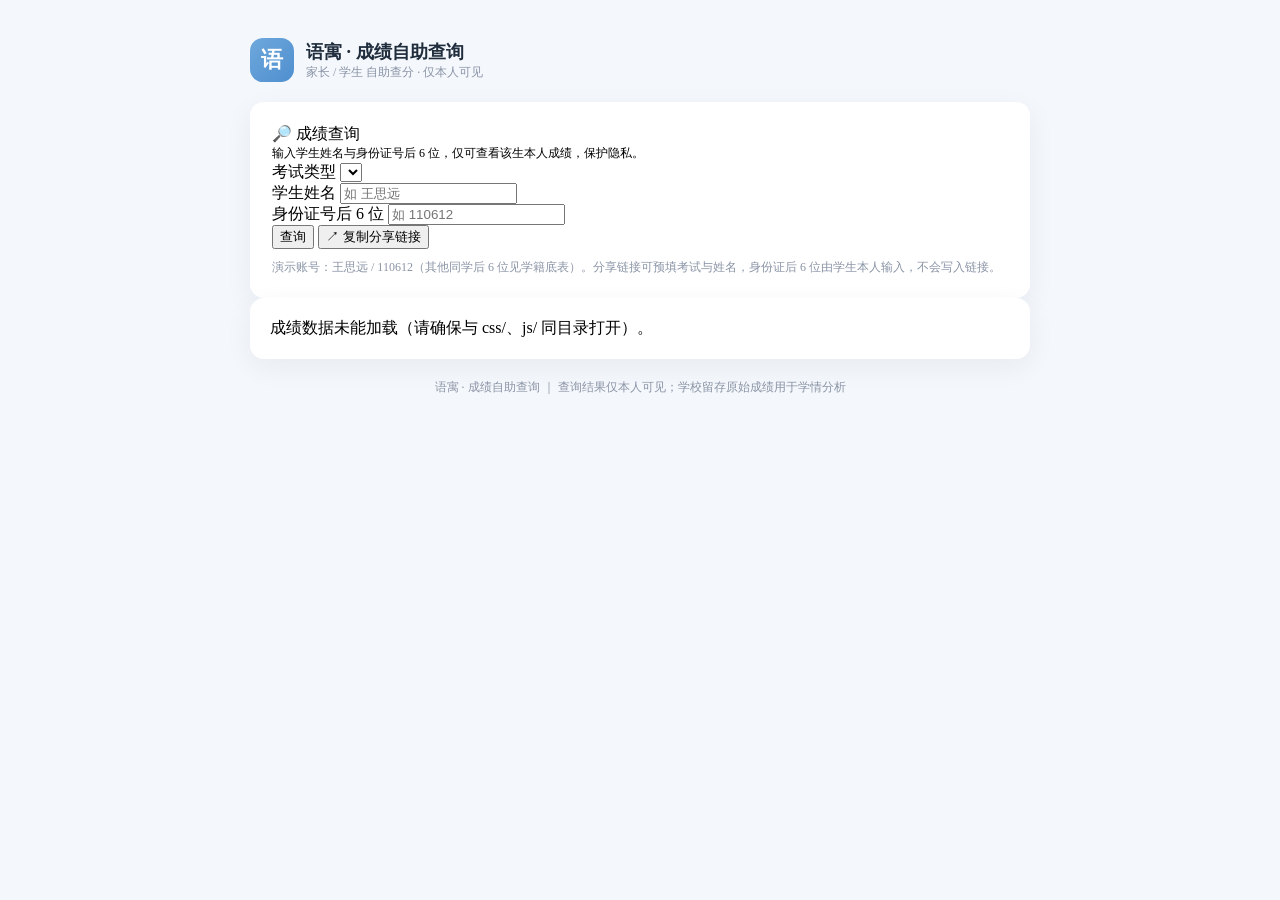
==== score-query.html @ 5e7501db "add score-query.html" ====
<!DOCTYPE html>
<html lang="zh-CN">
<head>
<meta charset="UTF-8" />
<meta name="viewport" content="width=device-width, initial-scale=1.0" />
<title>语寓 · 成绩自助查询</title>
<link rel="stylesheet" href="css/style.css" />
<style>
  body { background:#f4f7fb; }
  .sq-wrap { max-width:780px; margin:0 auto; padding:30px 18px 56px; }
  .sq-brand { display:flex; align-items:center; gap:12px; margin-bottom:20px; }
  .sq-logo { width:44px; height:44px; border-radius:13px; background:linear-gradient(135deg,#6ea8dc,#4f8fcf);
    color:#fff; display:flex; align-items:center; justify-content:center; font-size:22px; font-weight:700; }
  .sq-name { font-size:18px; font-weight:700; color:#1f2d3d; }
  .sq-sub { font-size:12px; color:#8a94a6; }
  .sq-card { background:#fff; border:1px solid var(--line); border-radius:14px; padding:22px;
    box-shadow:0 8px 28px rgba(40,70,110,.06); }
  .sq-foot { font-size:12px; margin-top:20px; text-align:center; color:#8a94a6; }
  #scoreResult .card { background:#fff; border:1px solid var(--line); border-radius:14px; padding:20px;
    box-shadow:0 8px 28px rgba(40,70,110,.06); }
  .sq-tip { font-size:12px; color:#8a94a6; margin-top:10px; }
</style>
</head>
<body>
<div class="sq-wrap">
  <div class="sq-brand">
    <div class="sq-logo">语</div>
    <div>
      <div class="sq-name">语寓 · 成绩自助查询</div>
      <div class="sq-sub">家长 / 学生 自助查分 · 仅本人可见</div>
    </div>
  </div>

  <div class="sq-card">
    <div class="section-title" style="margin-top:0">🔎 成绩查询</div>
    <div class="muted mb12" style="font-size:12px">输入学生姓名与身份证号后 6 位，仅可查看该生本人成绩，保护隐私。</div>
    <div class="flex gap12 wrap" style="align-items:flex-end">
      <div class="field" style="min-width:170px"><label>考试类型</label>
        <select id="qExam"></select></div>
      <div class="field" style="min-width:160px"><label>学生姓名</label>
        <input id="qName" placeholder="如 王思远" autocomplete="off"></div>
      <div class="field" style="min-width:170px"><label>身份证号后 6 位</label>
        <input id="qId6" placeholder="如 110612" inputmode="numeric" autocomplete="off"></div>
      <button class="btn" id="btnQuery">查询</button>
      <button class="btn line" id="btnShare">↗ 复制分享链接</button>
    </div>
    <div class="sq-tip">演示账号：王思远 / 110612（其他同学后 6 位见学籍底表）。分享链接可预填考试与姓名，身份证后 6 位由学生本人输入，不会写入链接。</div>
  </div>

  <div id="scoreResult" class="mt16"></div>

  <div class="sq-foot">语寓 · 成绩自助查询 ｜ 查询结果仅本人可见；学校留存原始成绩用于学情分析</div>
</div>

<script src="js/data.js"></script>
<script>
(function(){
  if(!window.DB || !DB.examScores){ document.getElementById('scoreResult').innerHTML =
    '<div class="card"><div class="muted">成绩数据未能加载（请确保与 css/、js/ 同目录打开）。</div></div>'; return; }

  var exams = DB.examScores;
  var keys = ['monthly','mid','final'];

  var ex = document.getElementById('qExam');
  ex.innerHTML = keys.map(function(k){ return '<option value="'+k+'">'+exams[k].name+'</option>'; }).join('');

  // 深链预填：?exam=mid&name=王思远（身份证后6位绝不进 URL）
  var p = new URLSearchParams(location.search);
  if(p.get('exam') && exams[p.get('exam')]) ex.value = p.get('exam');
  if(p.get('name')) document.getElementById('qName').value = p.get('name');

  function rankRows(rows){
    var t = rows.map(function(r){ return Object.assign({}, r,
      { total: Object.values(r.s).reduce(function(a,b){return a+b;},0) }); });
    t.sort(function(a,b){ return b.total - a.total; });
    return t.map(function(r,i){ return Object.assign({}, r, { rank:i+1 }); });
  }

  function scoreResultCard(examKey, r){
    var ex = DB.examScores[examKey];
    var sub = DB.examSubjects;
    return '<div class="card">' +
      '<div class="flex between mb12">' +
        '<div class="section-title" style="margin:0">📄 '+ex.name+'（'+ex.date+'） · '+r.name+' 成绩</div>' +
        '<span class="tag blue">班名 '+r.rank+' / '+ex.rows.length+'</span>' +
      '</div>' +
      '<table class="mt16"><thead><tr><th>科目</th>'+sub.map(function(s){return '<th>'+s+'</th>';}).join('')+'<th>总分</th></tr></thead>' +
        '<tbody><tr><td><b>得分</b></td>'+sub.map(function(s){return '<td>'+r.s[s]+'</td>';}).join('')+'<td><b>'+r.total+'</b></td></tr></tbody></table>' +
      '<div class="muted mt12" style="font-size:12px">查询结果仅本人可见；学校留存原始成绩用于学情分析</div>' +
    '</div>';
  }

  function doQuery(){
    var exam = ex.value;
    var name = document.getElementById('qName').value.trim();
    var id6 = document.getElementById('qId6').value.trim();
    var box = document.getElementById('scoreResult');
    if(!name || !id6){ box.innerHTML = '<div class="card"><div class="muted">请填写姓名与身份证号后 6 位。</div></div>'; return; }
    var ranked = rankRows(DB.examScores[exam].rows);
    var r = ranked.find(function(x){ return x.name===name && x.id6===id6; });
    if(!r){ box.innerHTML = '<div class="card"><div class="muted">未查询到匹配记录，请核对姓名与身份证号后 6 位。</div></div>'; return; }
    box.innerHTML = scoreResultCard(exam, r);
  }

  function doShare(){
    var exam = ex.value;
    var name = document.getElementById('qName').value.trim();
    var base = location.href.split('?')[0];
    var url = base + '?exam=' + encodeURIComponent(exam) + (name ? '&name=' + encodeURIComponent(name) : '');
    var btn = document.getElementById('btnShare');
    var orig = btn.textContent;
    function ok(){ btn.textContent='✓ 已复制'; btn.disabled=true; setTimeout(function(){ btn.textContent=orig; btn.disabled=false; }, 1800); }
    if(navigator.clipboard && navigator.clipboard.writeText){
      navigator.clipboard.writeText(url).then(ok, function(){ window.prompt('复制以下链接分享给学生 / 家长：', url); });
    } else {
      window.prompt('复制以下链接分享给学生 / 家长：', url);
    }
  }

  document.getElementById('btnQuery').onclick = doQuery;
  document.getElementById('btnShare').onclick = doShare;
  ['qName','qId6'].forEach(function(id){
    document.getElementById(id).addEventListener('keydown', function(e){ if(e.key==='Enter') doQuery(); });
  });
})();
</script>
</body>
</html>
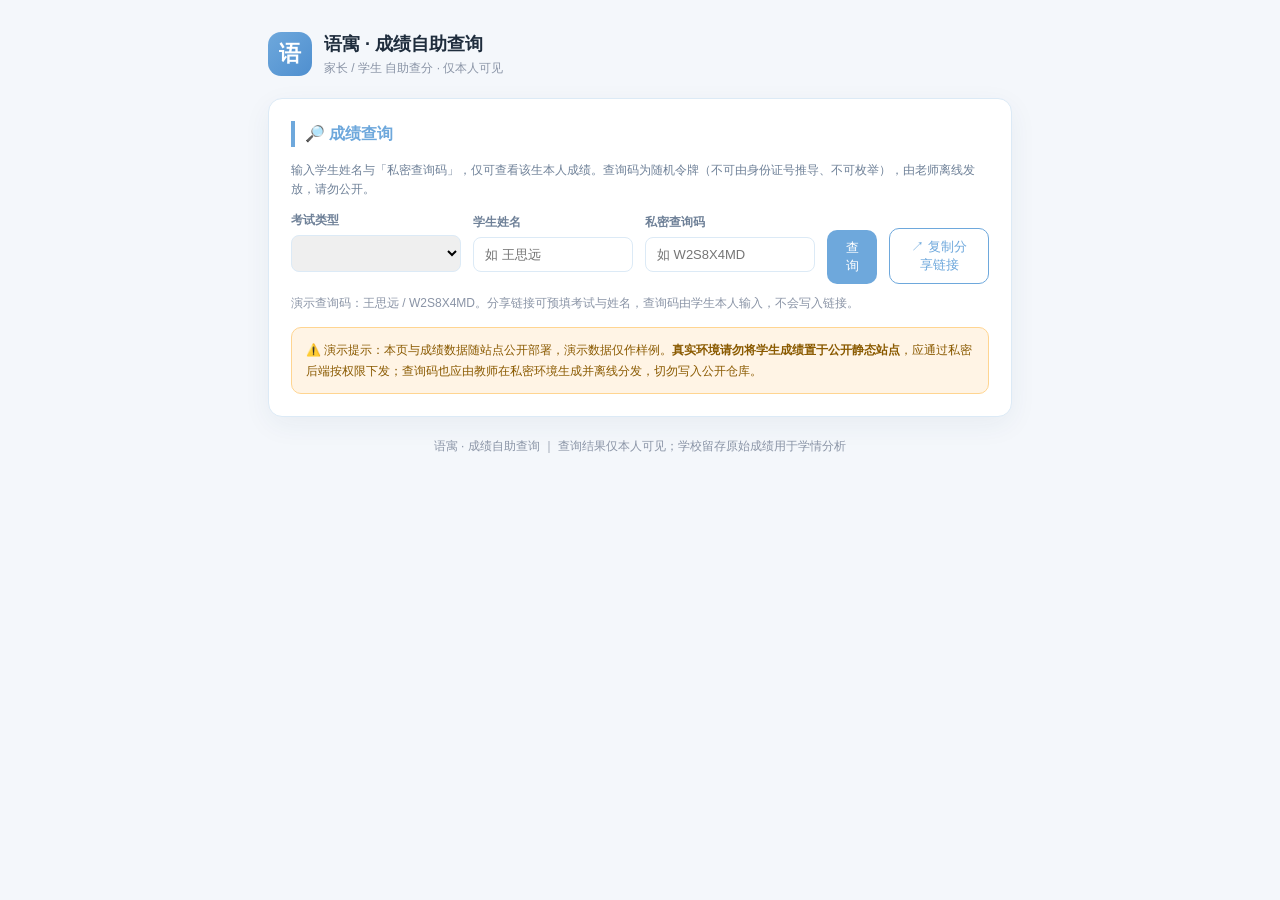
==== commit 0da59b53: "[security] P2: 凭据加密 + CSP + 成绩查询码校验" ====
--- a/score-query.html
+++ b/score-query.html
@@ -4,6 +4,7 @@
 <meta charset="UTF-8" />
 <meta name="viewport" content="width=device-width, initial-scale=1.0" />
 <title>语寓 · 成绩自助查询</title>
+<meta http-equiv="Content-Security-Policy" content="default-src 'self'; script-src 'self' https://cdn.jsdelivr.net; style-src 'self' 'unsafe-inline'; img-src 'self' data:; connect-src 'self' https:; font-src 'self' data:; worker-src 'self' blob: https://cdn.jsdelivr.net; object-src 'none'; base-uri 'self'; frame-ancestors 'none'" />
 <link rel="stylesheet" href="css/style.css" />
 <style>
   body { background:#f4f7fb; }
@@ -19,6 +20,8 @@
   #scoreResult .card { background:#fff; border:1px solid var(--line); border-radius:14px; padding:20px;
     box-shadow:0 8px 28px rgba(40,70,110,.06); }
   .sq-tip { font-size:12px; color:#8a94a6; margin-top:10px; }
+  .sq-warn { font-size:12px; line-height:1.7; margin-top:14px; padding:12px 14px; border-radius:10px;
+    background:#fff4e5; border:1px solid #ffd591; color:#8a5a00; }
 </style>
 </head>
 <body>
@@ -33,18 +36,19 @@
 
   <div class="sq-card">
     <div class="section-title" style="margin-top:0">🔎 成绩查询</div>
-    <div class="muted mb12" style="font-size:12px">输入学生姓名与身份证号后 6 位，仅可查看该生本人成绩，保护隐私。</div>
+    <div class="muted mb12" style="font-size:12px">输入学生姓名与「私密查询码」，仅可查看该生本人成绩。查询码为随机令牌（不可由身份证号推导、不可枚举），由老师离线发放，请勿公开。</div>
     <div class="flex gap12 wrap" style="align-items:flex-end">
       <div class="field" style="min-width:170px"><label>考试类型</label>
         <select id="qExam"></select></div>
       <div class="field" style="min-width:160px"><label>学生姓名</label>
         <input id="qName" placeholder="如 王思远" autocomplete="off"></div>
-      <div class="field" style="min-width:170px"><label>身份证号后 6 位</label>
-        <input id="qId6" placeholder="如 110612" inputmode="numeric" autocomplete="off"></div>
+      <div class="field" style="min-width:170px"><label>私密查询码</label>
+        <input id="qCode" placeholder="如 W2S8X4MD" inputmode="text" autocomplete="off"></div>
       <button class="btn" id="btnQuery">查询</button>
       <button class="btn line" id="btnShare">↗ 复制分享链接</button>
     </div>
-    <div class="sq-tip">演示账号：王思远 / 110612（其他同学后 6 位见学籍底表）。分享链接可预填考试与姓名，身份证后 6 位由学生本人输入，不会写入链接。</div>
+    <div class="sq-tip">演示查询码：王思远 / W2S8X4MD。分享链接可预填考试与姓名，查询码由学生本人输入，不会写入链接。</div>
+    <div class="sq-warn">⚠️ 演示提示：本页与成绩数据随站点公开部署，演示数据仅作样例。<b>真实环境请勿将学生成绩置于公开静态站点</b>，应通过私密后端按权限下发；查询码也应由教师在私密环境生成并离线分发，切勿写入公开仓库。</div>
   </div>
 
   <div id="scoreResult" class="mt16"></div>
@@ -53,76 +57,6 @@
 </div>
 
 <script src="js/data.js"></script>
-<script>
-(function(){
-  if(!window.DB || !DB.examScores){ document.getElementById('scoreResult').innerHTML =
-    '<div class="card"><div class="muted">成绩数据未能加载（请确保与 css/、js/ 同目录打开）。</div></div>'; return; }
-
-  var exams = DB.examScores;
-  var keys = ['monthly','mid','final'];
-
-  var ex = document.getElementById('qExam');
-  ex.innerHTML = keys.map(function(k){ return '<option value="'+k+'">'+exams[k].name+'</option>'; }).join('');
-
-  // 深链预填：?exam=mid&name=王思远（身份证后6位绝不进 URL）
-  var p = new URLSearchParams(location.search);
-  if(p.get('exam') && exams[p.get('exam')]) ex.value = p.get('exam');
-  if(p.get('name')) document.getElementById('qName').value = p.get('name');
-
-  function rankRows(rows){
-    var t = rows.map(function(r){ return Object.assign({}, r,
-      { total: Object.values(r.s).reduce(function(a,b){return a+b;},0) }); });
-    t.sort(function(a,b){ return b.total - a.total; });
-    return t.map(function(r,i){ return Object.assign({}, r, { rank:i+1 }); });
-  }
-
-  function scoreResultCard(examKey, r){
-    var ex = DB.examScores[examKey];
-    var sub = DB.examSubjects;
-    return '<div class="card">' +
-      '<div class="flex between mb12">' +
-        '<div class="section-title" style="margin:0">📄 '+ex.name+'（'+ex.date+'） · '+r.name+' 成绩</div>' +
-        '<span class="tag blue">班名 '+r.rank+' / '+ex.rows.length+'</span>' +
-      '</div>' +
-      '<table class="mt16"><thead><tr><th>科目</th>'+sub.map(function(s){return '<th>'+s+'</th>';}).join('')+'<th>总分</th></tr></thead>' +
-        '<tbody><tr><td><b>得分</b></td>'+sub.map(function(s){return '<td>'+r.s[s]+'</td>';}).join('')+'<td><b>'+r.total+'</b></td></tr></tbody></table>' +
-      '<div class="muted mt12" style="font-size:12px">查询结果仅本人可见；学校留存原始成绩用于学情分析</div>' +
-    '</div>';
-  }
-
-  function doQuery(){
-    var exam = ex.value;
-    var name = document.getElementById('qName').value.trim();
-    var id6 = document.getElementById('qId6').value.trim();
-    var box = document.getElementById('scoreResult');
-    if(!name || !id6){ box.innerHTML = '<div class="card"><div class="muted">请填写姓名与身份证号后 6 位。</div></div>'; return; }
-    var ranked = rankRows(DB.examScores[exam].rows);
-    var r = ranked.find(function(x){ return x.name===name && x.id6===id6; });
-    if(!r){ box.innerHTML = '<div class="card"><div class="muted">未查询到匹配记录，请核对姓名与身份证号后 6 位。</div></div>'; return; }
-    box.innerHTML = scoreResultCard(exam, r);
-  }
-
-  function doShare(){
-    var exam = ex.value;
-    var name = document.getElementById('qName').value.trim();
-    var base = location.href.split('?')[0];
-    var url = base + '?exam=' + encodeURIComponent(exam) + (name ? '&name=' + encodeURIComponent(name) : '');
-    var btn = document.getElementById('btnShare');
-    var orig = btn.textContent;
-    function ok(){ btn.textContent='✓ 已复制'; btn.disabled=true; setTimeout(function(){ btn.textContent=orig; btn.disabled=false; }, 1800); }
-    if(navigator.clipboard && navigator.clipboard.writeText){
-      navigator.clipboard.writeText(url).then(ok, function(){ window.prompt('复制以下链接分享给学生 / 家长：', url); });
-    } else {
-      window.prompt('复制以下链接分享给学生 / 家长：', url);
-    }
-  }
-
-  document.getElementById('btnQuery').onclick = doQuery;
-  document.getElementById('btnShare').onclick = doShare;
-  ['qName','qId6'].forEach(function(id){
-    document.getElementById(id).addEventListener('keydown', function(e){ if(e.key==='Enter') doQuery(); });
-  });
-})();
-</script>
+<script src="js/score-query.js"></script>
 </body>
 </html>
--- a/css/style.css
+++ b/css/style.css
@@ -0,0 +1,623 @@
+/* =====================================================================
+   语寓 · 设计规范 Design Tokens  （最后更新：2026-08-10）
+   统一「浅蓝框架」—— 所有新增页面/模块都必须套用以下令牌与约定，
+   禁止再各自新增配色、渐变、色条、圆角或阴影。
+   ---------------------------------------------------------------------
+   1) 主色（唯一强调色，呼应"挖挖"浅蓝）
+      --accent        主色：按钮/激活态/进度条/链接/勾选/表头
+      --accent-soft   主色浅底：激活背景、卡片描边底色
+      --accent-strong 主色深：渐变末端、强调文字
+      --brand         旧名，等同 --accent（保留兼容，勿再新用）
+      ※ 全站只有一个强调色，禁止给卡片单独加 --hue 色条/色块。
+
+   2) 语义色（仅用于"状态/分类标签 .tag"，不用于大面积铺色）
+      --blue/--green/--amber/--purple/--red  及各自 -soft 浅底
+      ※ 强调色阶：--rc1~--rc6 浅红（明度/纯度递进），用于"需要强调的图标底"，
+         如备课中心常用网址的 emoji 图标，禁止用于文字或大面积铺色。
+
+   3) 中性色
+      --bg 页面底(浅蓝)  --panel 卡片底(白)  --ink 正文  --muted 辅助  --line 描边
+
+   4) 圆角  卡片 --radius:12px ；按钮/标签/小卡 --radius-sm:10px  （二选一，不混用）
+   5) 阴影  仅 --shadow 一档（静默态）；hover 用 transform+同档阴影"抬起"，不新增阴影变量
+   6) 间距  一律 8 的倍数：8 / 12 / 16 / 24 ；卡片内 padding 16
+   7) 字号  页面标题 20 · 区块标题 16 · 正文 14 · 辅助 12
+
+   8) 组件约定（新增模块先复用，勿新造一次性样式）
+      .card            统一容器：白底 + --radius + --shadow + 1px --line 描边
+      .tag             标签：颜色只取语义色名 red/blue/green/amber/purple
+      .btn             主按钮（实心 --accent）；.btn.line 次级（描边）
+      .sub-tab         横向子导航（文字按钮，active 用 --accent）
+      .pill            筛选胶囊（active 用 --accent-soft 底 + --accent 字）
+      .progress-mini   进度条 > i（实心 --accent；.wide 为横向大条）
+      .survive         续命/放假倒计时条（渐变 --accent → --accent-strong）
+      .res             资源图标卡（备课中心教案单元/网址/教材共用：整卡可点，hover 抬起）
+      .res-ico / .res-url / .res-open  配套子部件（图标块 / URL 灰字 / 打开链接文字）
+      .sites-toolbar   备课网址聚合工具条（自动保存提示 + 一键预览/添加）
+      .sites-group     按板块分组容器（板块标题头 + 卡片网格）
+      .sites-card-del  资源卡右上角删除按钮（hover 显现，避开冒泡）
+      .sites-add-card  虚线添加卡（hover 变实色 + accent 描边）
+      .cs-tool         一课一标交互卡（左侧下拉选择课文 / 右侧自动对应学段）
+   ===================================================================== */
+
+:root{
+  --bg:#eef5fb; --panel:#ffffff; --ink:#27384a; --muted:#6f8198;
+  --line:#dceaf6; --brand:#6ea8dc; --brand-soft:#eaf3fb;
+  --blue:#5b9bd5; --blue-soft:#e8f1fa;
+  --green:#5cb88d; --green-soft:#e6f4ee;
+  --amber:#e0a85b; --amber-soft:#fbf0e2;
+  --purple:#8a9bd0; --purple-soft:#eef0f8;
+  --red:#d97a82; --red-soft:#fbe9ea;
+  --rc1:#fdeced; --rc2:#fbdde0; --rc3:#f7c3c8; --rc4:#f2a6ad; --rc5:#ec878f; --rc6:#e36771;
+  --accent:#6ea8dc; --accent-soft:#eaf3fb; --accent-strong:#3f7fc0;
+  --shadow:0 1px 3px rgba(40,70,110,.06),0 6px 18px rgba(40,70,110,.05);
+  --radius:12px; --radius-sm:10px;
+}
+*{box-sizing:border-box;margin:0;padding:0}
+body{font-family:-apple-system,"PingFang SC","Microsoft YaHei",Segoe UI,sans-serif;
+  background:var(--bg);color:var(--ink);font-size:14px;line-height:1.6}
+#bgLayer{position:fixed;inset:0;z-index:0;background-size:cover;background-position:center;background-repeat:no-repeat;transition:background .3s ease}
+.app{display:flex;min-height:100vh;position:relative;z-index:1}
+.bg-swatch{width:46px;height:46px;border-radius:10px;border:2px solid var(--line);cursor:pointer;transition:.15s;position:relative;color:#5b6b7d;font-size:11px;font-weight:600}
+.bg-swatch:hover{border-color:var(--brand)}
+.bg-swatch.active{border-color:var(--brand);box-shadow:0 0 0 3px var(--accent-soft)}
+
+/* 侧边栏 */
+.sidebar{width:228px;background:var(--panel);border-right:1px solid var(--line);
+  display:flex;flex-direction:column;position:sticky;top:0;height:100vh}
+.brand{display:flex;align-items:center;gap:10px;padding:18px 18px 14px}
+.brand-logo{width:38px;height:38px;border-radius:10px;background:var(--brand);
+  color:#fff;font-size:20px;font-weight:700;display:flex;align-items:center;justify-content:center}
+.brand-name{font-weight:700;font-size:17px}
+.brand-sub{font-size:11px;color:var(--muted)}
+.nav{padding:8px 10px;display:flex;flex-direction:column;gap:2px;flex:1}
+.nav-item{display:flex;align-items:center;gap:10px;padding:10px 12px;border-radius:9px;
+  color:var(--muted);cursor:pointer;font-weight:500;user-select:none}
+.nav-item .ico{width:18px;text-align:center;opacity:.8}
+.nav-item:hover{background:#f0f3f7;color:var(--ink)}
+.nav-item.active{background:var(--accent-soft);color:var(--accent);font-weight:600}
+.sidebar-foot{padding:12px 14px;border-top:1px solid var(--line)}
+.user-mini{display:flex;align-items:center;gap:10px}
+.avatar{width:34px;height:34px;border-radius:50%;background:var(--blue);color:#fff;
+  display:flex;align-items:center;justify-content:center;font-weight:600;flex:none;
+  overflow:hidden;cursor:pointer;transition:box-shadow .15s}
+.avatar:hover{box-shadow:0 0 0 3px var(--accent-soft)}
+.avatar img{width:100%;height:100%;border-radius:50%;object-fit:cover;display:block}
+.avatar.small{width:30px;height:30px;font-size:13px}
+.avatar.lg{width:56px;height:56px;font-size:22px}
+.uname{font-weight:600;font-size:13px}.urole{font-size:11px;color:var(--muted)}
+
+/* 主区 */
+.main{flex:1;display:flex;flex-direction:column;min-width:0}
+.topbar{height:60px;background:var(--panel);border-bottom:1px solid var(--line);
+  display:flex;align-items:center;gap:16px;padding:0 22px;position:sticky;top:0;z-index:5}
+.topbar-title{font-size:17px;font-weight:700}
+.topbar-search{flex:1;max-width:420px}
+.topbar-search input{width:100%;padding:9px 14px;border:1px solid var(--line);
+  border-radius:20px;background:#f7f9fc;font-size:13px;outline:none}
+.topbar-search input:focus{border-color:var(--brand);background:#fff}
+.topbar-actions{display:flex;align-items:center;gap:14px}
+.btn-ghost{background:#f4f6f9;border:none;padding:8px 12px;border-radius:9px;
+  cursor:pointer;font-size:13px;color:var(--ink);position:relative}
+.btn-ghost:hover{background:#eaeef3}
+.badge{position:absolute;top:-4px;right:-4px;background:var(--brand);color:#fff;
+  font-size:10px;border-radius:10px;padding:1px 5px}
+
+/* 上课提醒 · 右上角闹钟图标 */
+.remind-icon{position:relative;width:38px;height:38px;border-radius:50%;border:1px solid var(--line);
+  background:#f4f6f9;cursor:pointer;font-size:18px;display:flex;align-items:center;justify-content:center;transition:.2s; padding:0}
+.remind-icon:hover{background:#eaeef3}
+.remind-icon.active{background:#fdecec;border-color:#f0a3a3;animation:remindPulse 1.1s infinite}
+@keyframes remindPulse{0%{box-shadow:0 0 0 0 rgba(232,80,58,.55)}70%{box-shadow:0 0 0 9px rgba(232,80,58,0)}100%{box-shadow:0 0 0 0 rgba(232,80,58,0)}}
+.remind-badge{position:absolute;top:-6px;right:-6px;background:#e8503a;color:#fff;font-size:10px;
+  border-radius:10px;padding:1px 5px;font-weight:700;min-width:16px;text-align:center;line-height:1.4}
+.remind-pop{position:fixed;z-index:80;background:var(--panel);border:1px solid var(--line);border-radius:12px;
+  box-shadow:var(--shadow);padding:14px;width:262px}
+.remind-pop .rp-title{font-weight:700;font-size:13px;margin-bottom:8px}
+.remind-pop .rp-next .rp-tt{font-size:13px;font-weight:600}
+.remind-pop .rp-next .rp-sub{font-size:12px;color:#6b7686;margin-top:2px}
+.remind-pop .rp-next .rp-dur{font-size:12px;margin-top:6px;color:#6b7686}
+.remind-pop .rp-next .rp-dur.rp-soon{color:#e8503a;font-weight:700}
+.remind-pop .switch{margin-top:12px}
+.content{padding:22px;overflow:auto}
+
+/* 通用卡片/网格 */
+.grid{display:grid;gap:16px}
+.cols-4{grid-template-columns:repeat(4,1fr)}
+.cols-3{grid-template-columns:repeat(3,1fr)}
+.cols-2{grid-template-columns:repeat(2,1fr)}
+.card{background:var(--panel);border:1px solid var(--line);border-radius:var(--radius);
+  padding:16px;box-shadow:var(--shadow)}
+.card h3{font-size:14px;margin-bottom:10px;display:flex;align-items:center;gap:8px}
+.card h3 .tag{margin-left:auto}
+.stat{display:flex;flex-direction:column;gap:4px}
+.stat .num{font-size:26px;font-weight:700}
+.stat .lbl{color:var(--muted);font-size:12px}
+.stat .delta{font-size:12px}
+.up{color:var(--green)}.down{color:var(--brand)}
+
+/* 1530 安全教育：本周提醒细条（仅在有提醒时出现） */
+.safe-remind{ background:var(--blue-soft); border:1px solid var(--line); border-left:3px solid var(--blue);
+  border-radius:var(--radius-sm); padding:10px 12px; margin-bottom:10px; font-size:13px; color:var(--ink); }
+.safe-remind-head{ font-weight:500; margin-bottom:6px; }
+.safe-remind .row{ background:#fff; border-radius:8px; }
+
+/* 徽标 */
+.tag{font-size:11px;padding:2px 8px;border-radius:20px;background:#eef2f7;color:var(--muted)}
+.tag.red{background:var(--red-soft);color:var(--red)}
+.tag.blue{background:var(--blue-soft);color:var(--blue)}
+.tag.green{background:var(--green-soft);color:var(--green)}
+.tag.amber{background:var(--amber-soft);color:var(--amber)}
+.tag.purple{background:var(--purple-soft);color:var(--purple)}
+.tag.pink{background:#fdecf3;color:#d63384}
+.tag.gray{background:#eef2f7;color:var(--muted)}
+/* 整本阅读 · 自测模式隐藏答案 */
+#qList.hide-ans .q-ans{display:none}
+
+/* 列表/表格 */
+.list{display:flex;flex-direction:column;gap:10px}
+.row{display:flex;align-items:center;gap:12px;padding:12px;border:1px solid var(--line);
+  border-radius:10px;background:#fff}
+.row:hover{border-color:#d6dcea}
+.row .main{flex:1;min-width:0}
+.row .title{font-weight:600}
+.row .meta{color:var(--muted);font-size:12px}
+table{width:100%;border-collapse:collapse;font-size:13px}
+th,td{text-align:left;padding:10px 12px;border-bottom:1px solid var(--line)}
+th{color:var(--muted);font-weight:600;font-size:12px;background:#fafbfc}
+tr:hover td{background:#fafcff}
+
+/* 按钮 */
+.btn{background:var(--accent);color:#fff;border:none;padding:9px 16px;border-radius:var(--radius-sm);
+  cursor:pointer;font-size:13px;font-weight:500}
+.btn:hover{filter:brightness(.95)}
+.btn.line{background:#fff;color:var(--accent);border:1px solid var(--accent)}
+.btn.sm{padding:5px 11px;font-size:12px}
+.btn.danger{background:#e35d6a;color:#fff}
+.btn.danger.line{background:#fff;color:#e35d6a;border:1px solid #e35d6a}
+/* 作业批改 · 默写逐字比对 */
+.diff-box{font-size:18px;line-height:2;letter-spacing:2px;word-break:break-all}
+.diff-ok{color:#2f9e57;font-weight:700}
+.diff-bad{color:#d23b3b;background:#fdeaea;border-radius:3px;font-weight:700}
+.diff-miss{color:#bbb;font-weight:700}
+/* 作业批改 · 作文批改报告 */
+.grade-report{border:1px solid var(--accent-soft);background:var(--accent-soft);border-radius:10px;padding:14px}
+.grade-total{font-size:26px;font-weight:800;color:var(--accent)}
+.grade-report .bar{height:8px;background:#fff;border-radius:6px;overflow:hidden}
+.grade-report .bar i{display:block;height:100%;background:var(--accent)}
+
+/* 排版 */
+.section-title{font-size:16px;font-weight:700;margin:4px 0 14px;display:flex;align-items:center;gap:8px;
+  color:var(--accent);border-left:4px solid var(--accent);padding-left:10px}
+.muted{color:var(--muted)}
+.flex{display:flex}.between{justify-content:space-between}.center{align-items:center}
+.gap8{gap:8px}.gap12{gap:12px}.mt16{margin-top:16px}.mb12{margin-bottom:12px}
+.pill{display:inline-flex;align-items:center;gap:6px;padding:5px 11px;border-radius:20px;
+  background:#f1f4f8;cursor:pointer;font-size:12px;user-select:none}
+.pill.active{background:var(--accent);color:#fff}
+.bar{height:10px;border-radius:6px;background:#eef1f5;overflow:hidden}
+.bar > i{display:block;height:100%;border-radius:6px}
+.small-chart{display:flex;align-items:flex-end;gap:8px;height:120px;padding-top:8px}
+.small-chart .col{flex:1;display:flex;flex-direction:column;align-items:center;gap:4px;justify-content:flex-end}
+.small-chart .col .b{width:100%;border-radius:6px 6px 0 0;background:var(--blue)}
+.small-chart .col .x{font-size:11px;color:var(--muted)}
+.empty{padding:40px;text-align:center;color:var(--muted)}
+.kpi-row{display:flex;gap:18px;flex-wrap:wrap}
+.field{display:flex;flex-direction:column;gap:5px;margin-bottom:12px}
+.field label{font-size:12px;color:var(--muted);font-weight:600}
+.field input,.field select,.field textarea{padding:9px 11px;border:1px solid var(--line);
+  border-radius:8px;font-size:13px;font-family:inherit;outline:none}
+.field input:focus,.field textarea:focus{border-color:var(--brand)}
+.rubric{display:flex;flex-direction:column;gap:10px}
+.rubric .item{display:flex;align-items:center;gap:12px}
+.rubric .item .name{width:120px;font-weight:600}
+.rubric .item .pts{margin-left:auto;color:var(--muted)}
+.stars{display:flex;gap:4px}
+.stars span{cursor:pointer;font-size:18px;color:#d8dee6}
+.stars span.on{color:var(--amber)}
+.toast{position:fixed;bottom:24px;left:50%;transform:translateX(-50%);background:#1f2733;
+  color:#fff;padding:11px 20px;border-radius:10px;font-size:13px;opacity:0;transition:.25s;z-index:50}
+.toast.show{opacity:1}
+
+/* 二级目录（页内子导航） */
+.subnav{display:flex;gap:4px;border-bottom:1px solid var(--line)}
+.sub-tab{background:none;border:none;border-bottom:2px solid transparent;padding:9px 16px;cursor:pointer;
+  font-size:13px;color:var(--muted);font-weight:500;border-radius:8px 8px 0 0;transition:.15s}
+.sub-tab:hover{color:var(--accent);background:var(--accent-soft)}
+.sub-tab.active{color:var(--accent);font-weight:700;border-bottom-color:var(--accent)}
+
+/* 备课中心 · 二级任务横向图标导航（图标缩小、整行排列、可横滑） */
+.subnav.hsub{display:flex;flex-wrap:wrap;gap:8px;border-bottom:none;padding:0;margin-bottom:0}
+.sub-tab.hitem{display:inline-flex;align-items:center;gap:6px;flex:none;
+  border-bottom:none;border:1px solid transparent;border-radius:999px;padding:6px 13px;
+  background:#f3f6fa;color:var(--muted);font-weight:500;font-size:13px;transition:.15s}
+.sub-tab.hitem .hico{flex:none;width:20px;height:20px;border-radius:7px;display:inline-flex;align-items:center;
+  justify-content:center;font-size:11px;background:#e7eef7;transition:.15s}
+.sub-tab.hitem .hlab{font-size:13px}
+.sub-tab.hitem:hover{background:var(--accent-soft);color:var(--accent)}
+.sub-tab.hitem.active{background:#fff;color:var(--accent);font-weight:700;border-color:var(--accent);box-shadow:0 2px 6px rgba(40,70,110,.1)}
+.sub-tab.hitem.active .hico{background:var(--accent);color:#fff}
+/* 学生信息表 */
+.table-scroll{overflow-x:auto;-webkit-overflow-scrolling:touch}
+table .mono{font-family:ui-monospace,SFMono-Regular,Menlo,Consolas,monospace;font-size:12px;white-space:nowrap}
+.search{border:1px solid var(--line);border-radius:8px;padding:8px 12px;font-size:13px;min-width:210px;outline:none;background:#fff;color:var(--ink)}
+.search:focus{border-color:var(--accent);box-shadow:0 0 0 3px var(--accent-soft)}
+/* 顶部全局搜索下拉 */
+.topbar-search{position:relative}
+.search-drop{position:absolute;top:calc(100% + 6px);right:0;width:320px;max-width:80vw;max-height:380px;overflow-y:auto;
+  background:var(--panel);border:1px solid var(--line);border-radius:10px;box-shadow:0 12px 32px rgba(40,70,110,.14);z-index:120}
+.search-item{display:flex;align-items:center;gap:10px;padding:9px 12px;cursor:pointer;border-bottom:1px solid var(--line)}
+.search-item:last-child{border-bottom:none}
+.search-item:hover{background:var(--accent-soft)}
+.search-ico{width:30px;height:30px;border-radius:8px;background:var(--accent-soft);display:flex;align-items:center;justify-content:center;flex:none}
+.search-txt{min-width:0}
+.search-name{font-size:13px;color:var(--ink);white-space:nowrap;overflow:hidden;text-overflow:ellipsis}
+.search-sub{font-size:11px;color:var(--muted)}
+.search-empty{padding:16px;text-align:center;font-size:12px;color:var(--muted)}
+.upload-bar .tag{font-size:11px;background:var(--accent-soft);color:var(--accent)}
+
+/* 页面主题色横幅（背景色不变，仅本栏随页面换色） */
+.page-banner{display:flex;align-items:center;gap:10px;padding:13px 18px;margin-bottom:16px;
+  background:var(--accent-soft);border-left:5px solid var(--accent);border-radius:10px;
+  font-weight:700;font-size:15px;color:var(--accent)}
+.page-banner .pb-ico{font-size:18px}
+
+/* 荣誉扫描册 */
+.card.honor{display:flex;flex-direction:column;overflow:hidden;padding:0}
+.honor .cert{position:relative;padding:16px 14px 12px;text-align:center;
+  background:linear-gradient(135deg,#eaf3fb 0%,#dcebf9 100%);border-bottom:1px solid var(--line)}
+.cert-level{position:absolute;top:10px;left:10px;font-size:11px;font-weight:600;color:var(--blue);
+  background:#fff;border:1px solid var(--line);border-radius:20px;padding:2px 9px}
+.cert-seal{font-size:34px;line-height:1;margin:6px 0 8px;filter:drop-shadow(0 2px 3px rgba(40,70,110,.18))}
+.cert-name{font-size:15px;font-weight:700;color:var(--ink)}
+.honor-body{padding:14px;flex:1}
+.honor-title{font-weight:600;font-size:13.5px;line-height:1.5;margin-bottom:10px}
+.honor-meta{margin-top:10px;font-size:12px;color:var(--muted)}
+
+/* 通用表单弹窗（1530 安全教育 / 主题班会记录 复用） */
+.modal{position:fixed;inset:0;background:rgba(20,30,50,.45);display:flex;align-items:center;justify-content:center;z-index:120;padding:20px}
+.modal-box{background:#fff;border-radius:14px;padding:22px;width:440px;max-width:94vw;box-shadow:0 14px 44px rgba(20,30,50,.28)}
+.modal-box h3{margin:0;font-size:16px}
+.modal-fields{display:flex;flex-direction:column;gap:12px;margin-top:16px}
+.modal-field{display:flex;flex-direction:column;gap:5px}
+.modal-field label{font-size:12px;color:var(--muted);font-weight:600}
+.modal-field .field{width:100%;padding:9px 11px;border:1px solid var(--line);border-radius:9px;
+  font-size:13px;font-family:inherit;background:#fff;color:var(--ink);box-sizing:border-box}
+.modal-field .field:focus{outline:none;border-color:var(--accent);box-shadow:0 0 0 3px var(--accent-soft)}
+.modal-actions{display:flex;gap:10px;justify-content:flex-end;margin-top:20px}
+.btn:disabled{opacity:.5;cursor:not-allowed}
+.modal-check{display:flex;align-items:center;gap:8px;font-size:13px;color:var(--ink);cursor:pointer}
+/* 进入备课台 · 网站选择面板 */
+.unit-pick-list{display:flex;flex-direction:column;gap:8px;margin-top:14px;max-height:48vh;overflow:auto}
+.unit-pick-item{display:flex;align-items:center;gap:10px;padding:10px 12px;border:1px solid var(--line);border-radius:10px;cursor:pointer;transition:.15s;background:#fff}
+.unit-pick-item:hover{border-color:var(--accent)}
+.unit-pick-item.on{border-color:var(--accent);background:var(--accent-soft)}
+.unit-pick-check{width:18px;height:18px;border:2px solid var(--line);border-radius:5px;flex:0 0 auto;display:flex;align-items:center;justify-content:center;font-size:12px;color:transparent;transition:.15s}
+.unit-pick-item.on .unit-pick-check{background:var(--accent);border-color:var(--accent);color:#fff}
+.unit-pick-ico{font-size:18px;flex:0 0 auto}
+.unit-pick-main{flex:1;min-width:0;display:flex;flex-direction:column}
+.unit-pick-name{font-size:14px;font-weight:600;white-space:nowrap;overflow:hidden;text-overflow:ellipsis}
+.unit-pick-url{font-size:12px;color:var(--muted);overflow:hidden;text-overflow:ellipsis;white-space:nowrap}
+.unit-pick-open{font-size:12px;color:var(--accent-strong);flex:0 0 auto;padding:5px 9px;border:1px solid var(--accent);border-radius:8px;background:#fff;cursor:pointer}
+.unit-pick-open:hover{background:var(--accent)}
+
+/* 续命进度条（节假日放假倒计时） */
+.card.survive{ border-top:3px solid var(--accent); background:linear-gradient(180deg,var(--accent-soft),#fff); }
+.survive-title{ font-weight:700; color:var(--accent); font-size:15px; }
+.survive-sub{ font-size:13px; color:#8a94a6; }
+.survive-track{ height:14px; background:var(--accent-soft); border-radius:99px; overflow:hidden; margin-top:2px; }
+.survive-fill{ height:100%; background:linear-gradient(90deg,var(--accent),var(--accent-strong)); border-radius:99px; transition:width .4s ease; }
+.survive-cap{ font-size:12px; color:#8a94a6; margin-top:6px; }
+
+/* 教师课表 */
+.timetable-wrap{ overflow-x:auto; }
+.timetable{ width:100%; border-collapse:collapse; font-size:12px; min-width:560px; }
+.timetable th, .timetable td{ border:1px solid var(--line); text-align:center; padding:6px 4px; }
+.timetable thead th{ background:var(--accent-soft); color:var(--accent); font-weight:700; }
+.timetable .tt-time{ background:#f6f8fb; color:#8a94a6; font-weight:600; width:54px; line-height:1.3; }
+.timetable .tt-time span{ font-size:10px; color:#aab2c0; }
+.tt-cell.empty{ background:#fafbfc; }
+.tt-cell .tt-subj{ font-weight:700; color:var(--ink); }
+.tt-cell .tt-cls{ color:#6b7686; margin-top:2px; }
+.tt-cell .tt-room{ color:#aab2c0; font-size:11px; margin-top:1px; }
+.tt-cell:not(.empty){ background:#fff; box-shadow:inset 0 0 0 1px var(--accent-soft); }
+/* 编辑模式：格子可点击 */
+.tt-cell.tt-edit{ cursor:pointer; transition:background .15s; }
+.tt-cell.tt-edit:hover{ background:var(--accent-soft); box-shadow:inset 0 0 0 2px var(--accent); }
+.tt-cell.tt-edit.empty:hover .tt-plus{ color:var(--accent); }
+.tt-plus{ color:#c4ccd8; font-size:16px; line-height:1; }
+/* 今日列高亮 */
+.timetable th.tt-today{ background:var(--green-soft)!important; color:#1f7a3d; }
+.timetable .tt-cell.tt-today:not(.empty){ background:#f1faf3; box-shadow:inset 0 0 0 1px #bfe6c8; }
+.timetable .tt-cell.tt-today.empty{ background:#f6fbf7; }
+
+/* 上课提醒 */
+.remind-alert{ display:flex; gap:10px; align-items:flex-start; background:#fff5f5; border:1px solid #ffd9d9;
+  border-radius:12px; padding:12px 14px; }
+.remind-dot{ width:10px; height:10px; border-radius:50%; background:#ef5a5a; margin-top:5px; flex:none;
+  box-shadow:0 0 0 4px rgba(239,90,90,.15); animation:pulse 1.4s infinite; }
+@keyframes pulse{ 0%{box-shadow:0 0 0 0 rgba(239,90,90,.4)} 70%{box-shadow:0 0 0 8px rgba(239,90,90,0)} 100%{box-shadow:0 0 0 0 rgba(239,90,90,0)} }
+.remind-tt{ font-weight:700; color:#d23b3b; font-size:14px; }
+.remind-sub{ font-size:12px; color:#8a6b6b; margin-top:3px; }
+.remind-normal .remind-tt{ color:var(--accent); }
+.remind-normal .remind-sub{ color:#8a94a6; }
+
+/* 开关 switch */
+.switch{ display:inline-flex; align-items:center; gap:6px; cursor:pointer; user-select:none; }
+.switch input{ display:none; }
+.switch .slider{ width:38px; height:21px; background:#d7dde6; border-radius:99px; position:relative; transition:.2s; flex:none; }
+.switch .slider::before{ content:""; position:absolute; width:17px; height:17px; left:2px; top:2px; background:#fff;
+  border-radius:50%; transition:.2s; box-shadow:0 1px 2px rgba(0,0,0,.2); }
+.switch input:checked + .slider{ background:var(--accent); }
+.switch input:checked + .slider::before{ transform:translateX(17px); }
+.switch-txt{ font-size:12px; color:#6b7686; }
+
+/* 工作日历 */
+.cal-month{ font-weight:700; align-self:center; min-width:88px; text-align:center; }
+.cal-head{ display:grid; grid-template-columns:repeat(7,1fr); gap:6px; margin-bottom:8px; }
+.cal-head span{ text-align:center; font-size:12px; color:#8a94a6; font-weight:600; }
+.cal-grid{ display:grid; grid-template-columns:repeat(7,1fr); gap:6px; }
+.cal-cell{ min-height:80px; border:1px solid var(--line); border-radius:10px; padding:6px; background:#fff; font-size:12px; }
+.cal-cell.empty{ background:transparent; border:none; }
+.cal-cell.today{ border-color:var(--accent); box-shadow:0 0 0 2px var(--accent-soft); }
+.cal-cell.holiday{ background:#f3fbf4; }
+.cal-day{ font-weight:700; color:var(--ink); margin-bottom:4px; }
+.cal-ev{ margin-top:3px; padding:2px 6px; border-radius:6px; font-size:11px; line-height:1.4;
+  white-space:nowrap; overflow:hidden; text-overflow:ellipsis; background:var(--accent-soft); color:var(--accent); }
+.cal-ev.hol{ background:#e6f6e8; color:#2f9e54; font-weight:600; }
+.cal-ev.exam{ background:#fdeaea; color:#d9544f; }
+.cal-ev.teach{ background:#eef3fe; color:#4f7fd6; }
+.cal-ev.class{ background:#f3eefc; color:#8a63c9; }
+.cal-ev.school{ background:#eaf3fb; color:#5b93cf; }
+
+/* ===== 工作进度 · 横向紧凑数据卡（小图框 + 色彩美化） ===== */
+.kpi-strip{ display:grid; grid-template-columns:repeat(4,1fr); gap:12px; }
+.kpi-card{ position:relative; background:var(--panel); border:1px solid var(--line); border-radius:12px;
+  padding:14px 14px 12px; box-shadow:var(--shadow); overflow:hidden; }
+.kpi-card::before{ content:''; position:absolute; left:0; top:0; bottom:0; width:4px; background:var(--accent); }
+.kpi-ico{ width:34px; height:34px; border-radius:10px; display:flex; align-items:center; justify-content:center;
+  font-size:17px; background:var(--accent-soft); margin-bottom:8px; }
+.kpi-num{ font-size:23px; font-weight:800; color:var(--ink); line-height:1.05; }
+.kpi-sub{ font-size:13px; color:var(--muted); font-weight:700; margin-left:2px; }
+.kpi-lbl{ font-size:12px; color:var(--muted); margin-top:2px; }
+.kpi-delta{ font-size:11px; margin-top:3px; color:var(--muted); }
+.kpi-delta.up{ color:var(--green); }
+.kpi-delta.down{ color:var(--red); }
+
+/* 工作进度 · 任务看板（横向小卡，所有任务一目了然） */
+.task-board{ display:grid; grid-template-columns:1.4fr 1fr 1fr 1fr; gap:12px; }
+.task-card{ background:var(--panel); border:1px solid var(--line); border-radius:12px; padding:13px 14px;
+  box-shadow:var(--shadow); position:relative; overflow:hidden; }
+.task-card::before{ content:''; position:absolute; left:0; top:0; bottom:0; width:4px; background:var(--accent); }
+.task-head{ display:flex; align-items:center; gap:8px; font-weight:700; font-size:13.5px; color:var(--ink); }
+.task-ico{ width:26px; height:26px; border-radius:8px; display:inline-flex; align-items:center; justify-content:center;
+  font-size:14px; background:var(--accent-soft); }
+.task-count{ margin-left:auto; font-size:12px; font-weight:700; color:var(--accent); background:var(--accent-soft);
+  border-radius:20px; padding:1px 9px; }
+.progress-mini{ height:7px; background:#eef2f7; border-radius:6px; overflow:hidden; margin:9px 0 6px; }
+.progress-mini > i{ display:block; height:100%; border-radius:6px; background:var(--accent); }
+.task-sub{ font-size:11.5px; color:var(--muted); }
+.task-big{ font-size:21px; font-weight:800; color:var(--accent); margin:8px 0 2px; line-height:1.1; }
+.task-big-sub{ font-size:12px; color:var(--muted); font-weight:700; margin-left:2px; }
+.task-more{ font-size:11.5px; color:var(--muted); margin-top:6px; }
+.todo-empty.sm{ padding:12px; font-size:12px; }
+
+/* 工作进度 · 紧凑信息卡（保留 quick-grid 快捷入口） */
+.compact-card{ padding:14px 15px; border-radius:11px; }
+.compact-card h3{ font-size:13.5px; }
+.quick-grid{ display:grid; grid-template-columns:repeat(2,1fr); gap:8px; margin-top:4px; }
+.quick-grid .btn{ justify-content:center; text-align:center; font-size:12px; padding:7px 6px; }
+
+/* 今日待办 · 行与完成按钮 */
+.todo-list{ gap:8px; }
+.todo-row{ padding:10px 12px; gap:10px; align-items:center; transition:opacity .35s, transform .35s; }
+.todo-row .main .title{ font-size:13.5px; line-height:1.4; }
+.todo-row .meta{ font-size:11.5px; }
+.todo-check{ flex:none; width:30px; height:30px; border-radius:9px; border:1.5px solid var(--accent);
+  background:#fff; color:var(--accent); font-size:15px; font-weight:700; cursor:pointer; transition:.15s;
+  display:flex; align-items:center; justify-content:center; line-height:1; }
+.todo-check:hover{ background:var(--accent); color:#fff; transform:scale(1.06); }
+.todo-check:active{ transform:scale(.94); }
+.todo-empty{ padding:18px; text-align:center; color:var(--green); background:var(--accent-soft);
+  border-radius:10px; font-weight:600; font-size:13px; }
+
+/* 工作台 · 工作进度（今日待办主卡） */
+.todo-hero{ background:var(--accent-soft); border:1px solid var(--line); }
+.todo-hero-head{ display:flex; align-items:center; gap:14px; }
+.todo-hero-ico{ width:46px; height:46px; border-radius:14px; flex:none;
+  display:flex; align-items:center; justify-content:center; font-size:22px;
+  background:#fff; box-shadow:0 4px 12px rgba(40,70,110,.08); }
+.todo-hero-txt{ flex:1; min-width:0; }
+.todo-hero-title{ font-size:16px; font-weight:800; color:var(--ink); }
+.todo-hero-sub{ font-size:12.5px; color:var(--muted); margin-top:2px; }
+.todo-hero-pct{ font-size:30px; font-weight:800; color:var(--accent); line-height:1; flex:none; }
+.todo-hero-pct .u{ font-size:14px; font-weight:700; margin-left:1px; }
+.progress-mini.wide{ height:9px; margin:14px 0 2px; }
+.progress-mini.wide > i{ background:var(--accent); border-radius:6px; }
+
+/* 工作进度 · 下次上课迷你卡 */
+.sched-mini{ display:flex; flex-direction:column; }
+.sched-mini-title{ font-size:14.5px; font-weight:800; color:var(--ink); }
+.sched-next{ display:flex; align-items:center; gap:14px; margin-top:2px; }
+.sched-next-time{ flex:none; width:58px; height:58px; border-radius:14px; display:flex; align-items:center;
+  justify-content:center; font-size:20px; font-weight:800; color:var(--accent); background:var(--accent-soft); }
+.sched-next-info{ min-width:0; }
+.sched-next-sub{ font-size:14.5px; font-weight:700; color:var(--ink); }
+
+/* 完成待办 · 中央点赞弹窗 + 撒花动态图 */
+.celebrate-overlay{ position:fixed; inset:0; z-index:200; display:flex; align-items:center; justify-content:center;
+  background:rgba(20,30,50,.40); opacity:0; transition:opacity .2s ease; }
+.celebrate-overlay.on{ opacity:1; }
+.celebrate-box{ background:#fff; border-radius:18px; padding:26px 30px 24px; text-align:center; width:300px; max-width:86vw;
+  box-shadow:0 18px 50px rgba(20,30,50,.30); transform:scale(.82) translateY(10px);
+  transition:transform .28s cubic-bezier(.2,.8,.3,1.25); }
+.celebrate-overlay.on .celebrate-box{ transform:scale(1) translateY(0); }
+.thumbs-img{ font-size:62px; line-height:1; margin-bottom:10px;
+  animation:thumbPop .55s cubic-bezier(.2,.8,.3,1.4) both; filter:drop-shadow(0 4px 8px rgba(110,168,220,.35)); }
+@keyframes thumbPop{ 0%{transform:scale(0) rotate(-22deg);opacity:0} 60%{transform:scale(1.28) rotate(8deg);opacity:1} 100%{transform:scale(1) rotate(0)} }
+.celebrate-title{ font-size:18px; font-weight:800; color:var(--accent); }
+.celebrate-sub{ font-size:12.5px; color:var(--muted); margin-top:6px; word-break:break-all; }
+.confetti-layer{ position:fixed; inset:0; z-index:210; pointer-events:none; overflow:hidden; }
+.confetti{ position:absolute; top:-32px; will-change:transform; animation-name:confettiFall;
+  animation-timing-function:cubic-bezier(.3,.1,.6,1); animation-fill-mode:forwards; }
+@keyframes confettiFall{
+  0%{ transform:translateY(-32px) translateX(0) rotate(0); opacity:1; }
+  100%{ transform:translateY(106vh) translateX(var(--dx,0)) rotate(var(--rot,360deg)); opacity:.92; }
+}
+
+/* 平板：数据卡两列，任务看板两列 */
+@media (max-width: 1100px){
+  .kpi-strip{ grid-template-columns:repeat(2,1fr); }
+  .task-board{ grid-template-columns:repeat(2,1fr); }
+}
+
+/* ===== 手机端适配（窄屏：侧栏转顶部横向导航，网格转单列） ===== */
+@media (max-width: 860px){
+  .app{ flex-direction:column; min-height:100vh; }
+  .sidebar{ width:100%; height:auto; position:static; flex-direction:row; align-items:center;
+    gap:8px; padding:8px 10px; border-right:none; border-bottom:1px solid var(--line);
+    overflow-x:auto; }
+  .brand{ flex:none; padding:0; }
+  .brand-logo{ width:32px; height:32px; font-size:17px; border-radius:8px; }
+  .brand-text{ display:none; }
+  .nav{ flex-direction:row; flex:1; gap:4px; padding:0; overflow-x:auto; }
+  .nav-item{ white-space:nowrap; padding:8px 10px; border-radius:8px; flex:none; }
+  .nav-item .ico{ width:auto; }
+  .sidebar-foot{ display:none; }
+
+  .main{ min-width:0; }
+  .topbar{ padding:0 12px; gap:8px; height:52px; }
+  .topbar-title{ font-size:15px; flex:none; }
+  .topbar{ flex-wrap:wrap; height:auto; }
+  .topbar-search{ order:3; flex-basis:100%; max-width:none; margin-top:6px; }
+  .topbar-actions{ gap:8px; margin-left:auto; }
+  .btn-ghost{ padding:6px 9px; font-size:12px; }
+
+  .content{ padding:14px; }
+  .section-title{ font-size:15px; }
+
+  /* 网格全部单列 */
+  .grid{ grid-template-columns:1fr !important; }
+  .cols-2, .cols-3, .cols-4{ grid-template-columns:1fr !important; }
+
+  /* 备课中心 · 横向图标导航：手机端可横滑 */
+  .subnav.hsub{ flex-wrap:nowrap; overflow-x:auto; gap:6px; padding-bottom:4px; }
+  .sub-tab.hitem{ flex:none; white-space:nowrap; }
+
+  .flex.between, .flex{ flex-wrap:wrap; gap:8px; }
+  .timetable{ min-width:520px; }   /* 保留横向滚动查看课表 */
+  .timetable-wrap{ overflow-x:auto; -webkit-overflow-scrolling:touch; }
+
+  .modal-box{ width:auto; padding:18px; }
+  .remind-pop{ width:calc(100vw - 28px); max-width:320px; }
+
+  .tag, .btn{ font-size:12px; }
+  .btn.sm{ padding:5px 9px; font-size:12px; }
+  .bar{ max-width:none; }
+}
+
+/* ===== 备课中心 · 常用备课网址 / 教材 外接卡 ===== */
+.site-card{ display:flex; flex-direction:column; transition:transform .15s, box-shadow .15s; cursor:pointer; }
+.site-card:hover{ transform:translateY(-3px); box-shadow:0 10px 26px rgba(40,70,110,.12); }
+.site-card:active{ transform:translateY(-1px); }
+.site-open{ width:100%; justify-content:center; pointer-events:none; }
+.site-ico{ width:42px; height:42px; border-radius:12px; display:flex; align-items:center; justify-content:center;
+  font-size:18px; font-weight:700; color:var(--ink); }
+.site-ico.mp{ background:var(--purple-soft); }
+.mini-group{ background:var(--brand-soft); border-radius:10px; padding:10px 12px; }
+.mini-group-title{ font-weight:700; font-size:13px; color:var(--accent); }
+.mt8{ margin-top:8px; }
+
+/* 备课中心 · 资源图标卡（教案单元 / 常用网址 / 教材 共用） */
+.res{ display:flex; flex-direction:column; cursor:pointer; transition:transform .15s, box-shadow .15s; }
+.res:hover{ transform:translateY(-3px); box-shadow:0 10px 26px rgba(40,70,110,.12); }
+.res:active{ transform:translateY(-1px); }
+.res-ico{ width:42px; height:42px; border-radius:12px; display:flex; align-items:center; justify-content:center;
+  font-size:20px; flex:none; }
+.res-url{ font-size:11px; color:#8aa; margin-top:auto; }
+.res-open{ margin-top:12px; font-size:12px; color:var(--accent); font-weight:600; }
+.lp-ico{ width:30px; height:30px; border-radius:9px; display:inline-flex; align-items:center; justify-content:center;
+  background:var(--accent-soft); font-size:15px; flex:none; }
+.chips{ display:flex; gap:6px; flex-wrap:wrap; margin-top:10px; }
+/* 课标 · 左标签右值对齐行（避开表单 .field，勿合并） */
+.field-row{ display:flex; gap:8px; align-items:baseline; }
+.field-row .field-label{ flex:none; min-width:84px; color:var(--muted); font-size:12.5px; }
+.field-row .field-val{ flex:1; font-size:13px; }
+
+/* ===== 备课中心 · 常用备课网址（聚合面板） ===== */
+.sites-toolbar{ display:flex; align-items:center; justify-content:space-between; gap:12px; padding:14px 18px;
+  background:linear-gradient(135deg, var(--accent-soft) 0%, #f7fbff 100%);
+  border:1px solid var(--line); border-radius:12px; }
+.sites-saved{ display:flex; align-items:center; gap:8px; font-size:13px; font-weight:600; color:var(--ink); }
+.sites-dot{ width:8px; height:8px; border-radius:50%; background:#5cb88d; box-shadow:0 0 0 4px rgba(92,184,141,.18); animation:sitesPulse 2s infinite; }
+@keyframes sitesPulse{ 0%,100%{ box-shadow:0 0 0 4px rgba(92,184,141,.18); } 50%{ box-shadow:0 0 0 7px rgba(92,184,141,.08); } }
+.sites-actions{ display:flex; gap:8px; }
+.sites-group{ }
+.sites-group-head{ display:flex; align-items:center; gap:10px; margin:8px 4px 10px; padding:0 4px;
+  border-left:3px solid var(--accent); }
+.sites-group-ico{ width:26px; height:26px; border-radius:8px; display:inline-flex; align-items:center; justify-content:center; font-size:14px; flex:none; }
+.sites-group-name{ font-size:14px; font-weight:700; color:var(--ink); }
+.sites-card{ position:relative; padding:16px; }
+.sites-card-del{ position:absolute; top:8px; right:8px; width:22px; height:22px; border:none; border-radius:50%;
+  background:rgba(255,255,255,.85); color:#aab; font-size:16px; line-height:20px; cursor:pointer; padding:0; opacity:0; transition:opacity .15s, background .15s; }
+.sites-card:hover .sites-card-del{ opacity:1; }
+.sites-card-del:hover{ background:#fbe9ea; color:#d97a82; }
+.sites-add-card{ display:flex; align-items:center; gap:14px; padding:18px; cursor:pointer; border:2px dashed var(--line);
+  background:transparent; transition:border-color .15s, background .15s; }
+.sites-add-card:hover{ border-color:var(--accent); background:var(--accent-soft); }
+.sites-add-ico{ width:42px; height:42px; border-radius:12px; background:var(--accent-soft); color:var(--accent);
+  font-size:22px; display:flex; align-items:center; justify-content:center; }
+.sites-add-title{ font-weight:600; font-size:14px; color:var(--ink); margin-bottom:2px; }
+
+/* ===== 备课中心 · 一课一标 ===== */
+.cs-tool{ border-left:4px solid var(--accent); }
+.cs-tool-grid{ gap:16px; }
+.cs-source .field{ width:100%; }
+.cs-target{ background:linear-gradient(135deg, #f8fbfe 0%, var(--accent-soft) 100%); padding:14px 16px; border-radius:10px;
+  border:1px solid var(--line); }
+.cs-tag-row{ display:flex; gap:8px; flex-wrap:wrap; margin-bottom:12px; }
+.cs-block{ margin-top:10px; padding-top:10px; border-top:1px dashed var(--line); }
+.cs-block:first-of-type{ border-top:none; padding-top:0; }
+.cs-block b{ font-size:13px; color:var(--accent-strong); display:block; margin-bottom:4px; }
+.cs-pdf{ padding-top:8px; border-top:1px solid var(--line); }
+
+/* ===== 智能体助手（悬浮入口 + 聊天抽屉） ===== */
+.agent-launcher{ position:fixed; right:20px; bottom:22px; z-index:150; width:54px; height:54px; border-radius:50%;
+  border:none; background:linear-gradient(135deg,#a8e6a3,#7fd17b); cursor:pointer; padding:0; overflow:hidden;
+  box-shadow:0 8px 22px rgba(60,120,80,.32); transition:transform .15s, box-shadow .15s;
+  display:flex; align-items:center; justify-content:center; }
+.agent-launcher img{ width:100%; height:100%; object-fit:cover; border-radius:50%; display:block; }
+.agent-launcher:hover{ transform:translateY(-2px) scale(1.05); box-shadow:0 12px 28px rgba(60,120,80,.42); }
+.agent-launcher:active{ transform:scale(.96); }
+.agent-avatar{ width:28px; height:28px; border-radius:50%; object-fit:cover; vertical-align:middle; margin-right:8px; border:1px solid #fff; box-shadow:0 1px 3px rgba(0,0,0,.08); }
+.agent-panel{ position:fixed; right:18px; bottom:88px; z-index:160; width:360px; max-width:calc(100vw - 24px); height:500px; max-height:calc(100vh - 110px);
+  background:var(--panel); border:1px solid var(--line); border-radius:16px; box-shadow:0 18px 54px rgba(20,30,50,.28);
+  display:flex; flex-direction:column; overflow:hidden;
+  transform:translateY(16px) scale(.98); opacity:0; pointer-events:none;
+  transition:transform .22s cubic-bezier(.2,.8,.3,1.1), opacity .2s; }
+.agent-panel.open{ transform:translateY(0) scale(1); opacity:1; pointer-events:auto; }
+.agent-head{ display:flex; align-items:center; justify-content:space-between; padding:12px 14px;
+  background:var(--accent-soft); color:var(--accent); font-weight:700; }
+.agent-head-btns{ display:flex; gap:4px; }
+.agent-ico{ border:none; background:transparent; color:var(--accent); font-size:16px; cursor:pointer;
+  width:28px; height:28px; border-radius:8px; line-height:1; }
+.agent-ico:hover{ background:#fff; }
+.agent-msgs{ flex:1; overflow-y:auto; padding:14px; display:flex; flex-direction:column; gap:10px; background:#f7f9fc; }
+.agent-msg{ max-width:84%; padding:9px 12px; border-radius:12px; font-size:13px; line-height:1.5; word-break:break-word; }
+.agent-msg.bot{ align-self:flex-start; background:#fff; border:1px solid var(--line); color:var(--ink); border-bottom-left-radius:4px; }
+.agent-msg.user{ align-self:flex-end; background:var(--accent); color:#fff; border-bottom-right-radius:4px; }
+.agent-input-row{ display:flex; gap:8px; padding:10px; border-top:1px solid var(--line); background:#fff; }
+.agent-input{ flex:1; padding:9px 12px; border:1px solid var(--line); border-radius:10px; font-size:13px; outline:none; font-family:inherit; }
+.agent-input:focus{ border-color:var(--accent); }
+@media (max-width:560px){
+  .agent-panel{ right:8px; left:8px; bottom:8px; width:auto; max-width:none; height:auto; max-height:82vh; }
+  .agent-launcher{ right:14px; bottom:14px; }
+}
+/* 极窄屏（520px 以下，最后定义避免被 860/560 覆盖） */
+@media (max-width:520px){
+  .quick-grid{ grid-template-columns:repeat(2,1fr); }
+  .kpi-strip{ grid-template-columns:repeat(2,1fr); }
+  .task-board{ grid-template-columns:1fr; }
+  .thumbs-img{ font-size:52px; }
+  .celebrate-box{ padding:22px 22px 20px; }
+}
